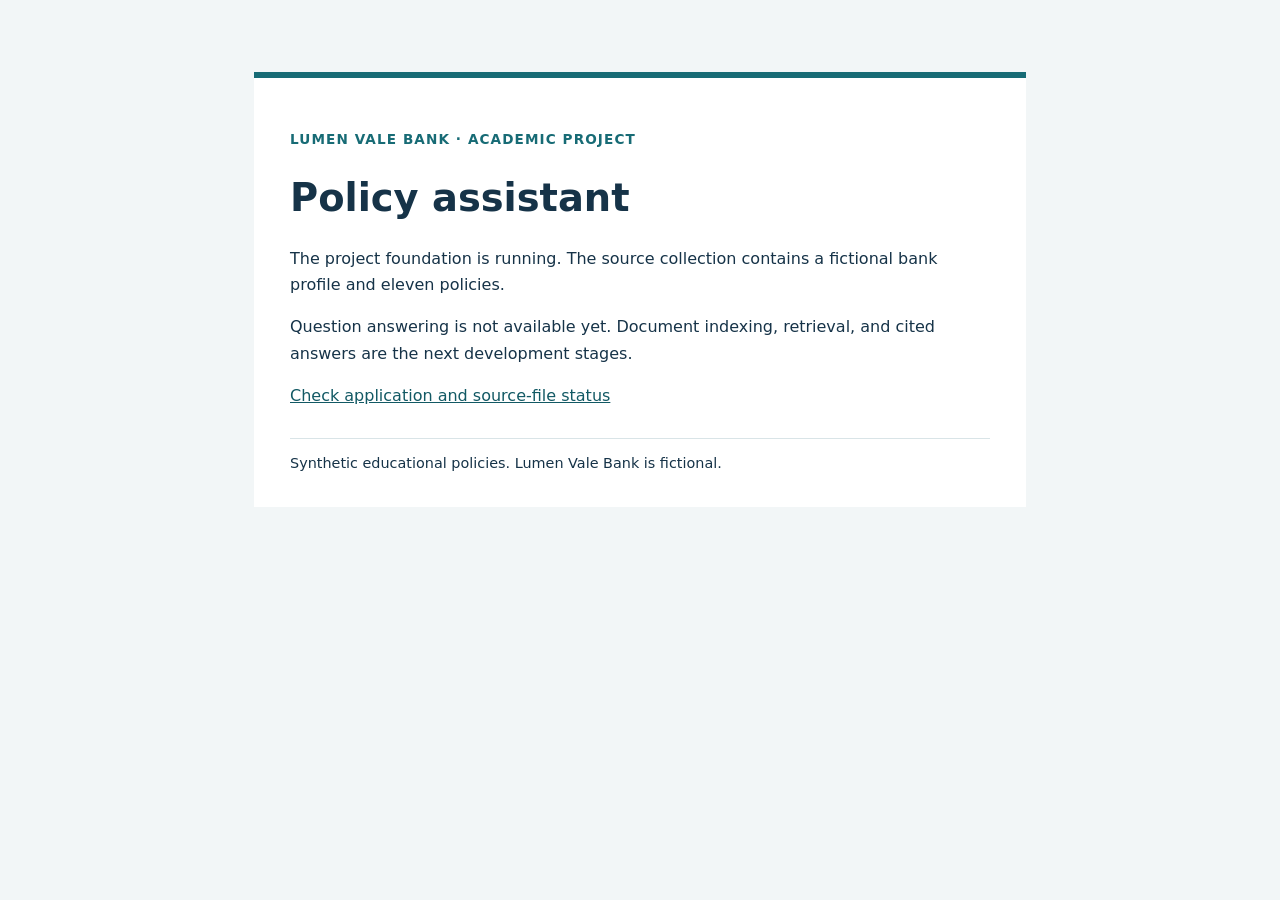
==== policy_assistant/templates/index.html @ 29c15a76 "Lume_Val_Bank_Rag" ====
<!doctype html>
<html lang="en">
<head>
  <meta charset="utf-8">
  <meta name="viewport" content="width=device-width, initial-scale=1">
  <title>Lumen Vale Bank | Policy Assistant</title>
  <style>
    :root { color-scheme: light; font-family: system-ui, sans-serif; color: #163348; background: #f2f6f7; }
    body { margin: 0; }
    main { max-width: 700px; margin: 8vh auto; padding: 36px; background: white; border-top: 6px solid #176b75; }
    .eyebrow { color: #176b75; font-size: .85rem; font-weight: 700; letter-spacing: .08em; }
    h1 { font-size: 2.4rem; line-height: 1.15; }
    p, li { line-height: 1.65; }
    a { color: #125964; }
    footer { border-top: 1px solid #d9e4e7; margin-top: 28px; padding-top: 16px; font-size: .9rem; }
  </style>
</head>
<body>
  <main>
    <p class="eyebrow">LUMEN VALE BANK · ACADEMIC PROJECT</p>
    <h1>Policy assistant</h1>
    <p>The project foundation is running. The source collection contains a fictional bank profile and eleven policies.</p>
    <p>Question answering is not available yet. Document indexing, retrieval, and cited answers are the next development stages.</p>
    <p><a href="/health">Check application and source-file status</a></p>
    <footer>Synthetic educational policies. Lumen Vale Bank is fictional.</footer>
  </main>
</body>
</html>
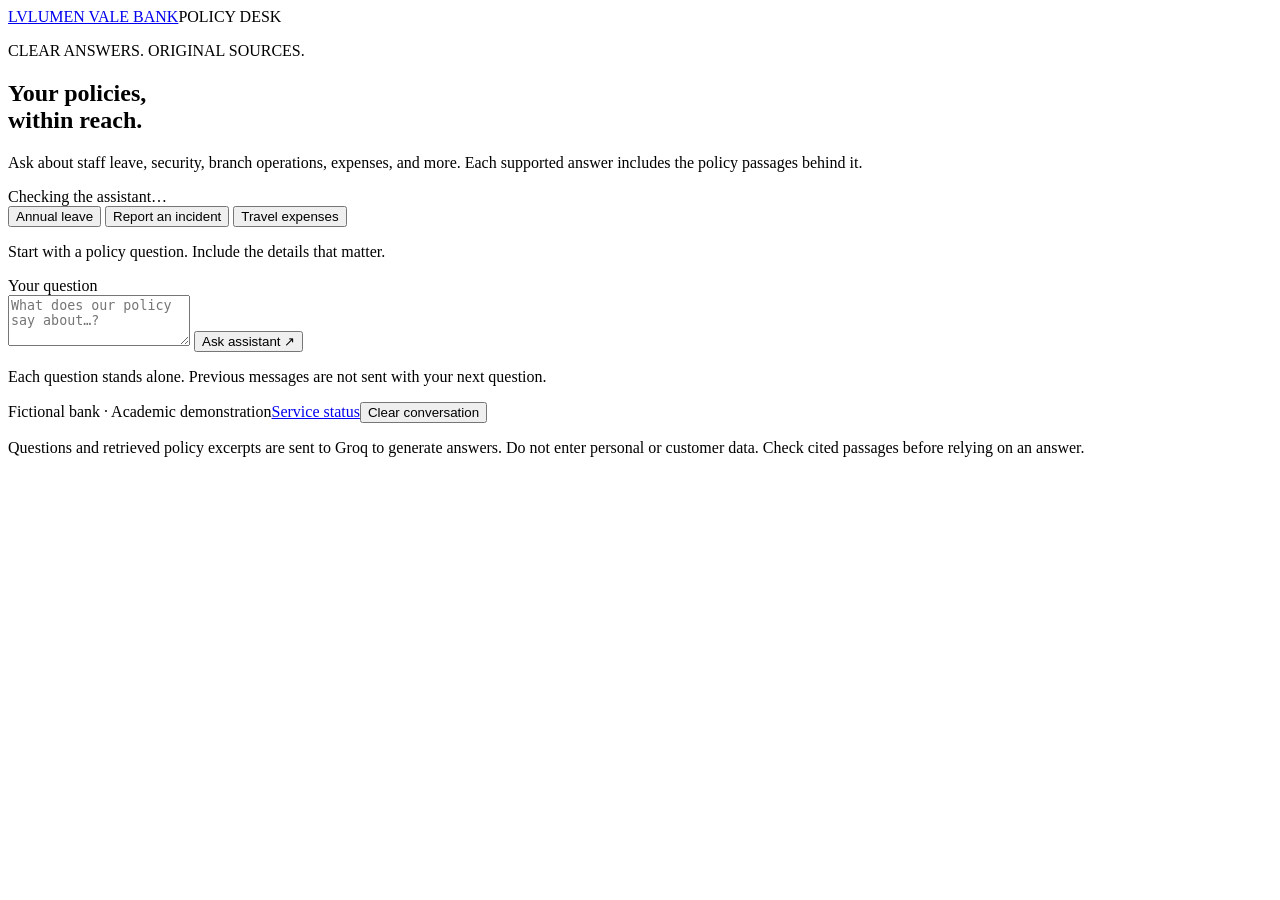
==== commit 0176cda1: "working out generation fixes" ====
--- a/policy_assistant/templates/index.html
+++ b/policy_assistant/templates/index.html
@@ -1,28 +1,23 @@
 <!doctype html>
 <html lang="en">
-<head>
-  <meta charset="utf-8">
-  <meta name="viewport" content="width=device-width, initial-scale=1">
-  <title>Lumen Vale Bank | Policy Assistant</title>
-  <style>
-    :root { color-scheme: light; font-family: system-ui, sans-serif; color: #163348; background: #f2f6f7; }
-    body { margin: 0; }
-    main { max-width: 700px; margin: 8vh auto; padding: 36px; background: white; border-top: 6px solid #176b75; }
-    .eyebrow { color: #176b75; font-size: .85rem; font-weight: 700; letter-spacing: .08em; }
-    h1 { font-size: 2.4rem; line-height: 1.15; }
-    p, li { line-height: 1.65; }
-    a { color: #125964; }
-    footer { border-top: 1px solid #d9e4e7; margin-top: 28px; padding-top: 16px; font-size: .9rem; }
-  </style>
-</head>
-<body>
-  <main>
-    <p class="eyebrow">LUMEN VALE BANK · ACADEMIC PROJECT</p>
-    <h1>Policy assistant</h1>
-    <p>The project foundation is running. The source collection contains a fictional bank profile and eleven policies.</p>
-    <p>Question answering is not available yet. Document indexing, retrieval, and cited answers are the next development stages.</p>
-    <p><a href="/health">Check application and source-file status</a></p>
-    <footer>Synthetic educational policies. Lumen Vale Bank is fictional.</footer>
-  </main>
-</body>
-</html>
+<head><meta charset="utf-8"><meta name="viewport" content="width=device-width,initial-scale=1">
+<title>Lumen Vale | Policy assistant</title>
+<link rel="stylesheet" href="/static/app.css"><script src="/static/chat.js" defer></script></head>
+<body><main>
+<header><a class="brand" href="/">LV<span>LUMEN VALE BANK</span></a><span class="tag">POLICY DESK</span></header>
+<section class="intro"><p class="eyebrow">CLEAR ANSWERS. ORIGINAL SOURCES.</p>
+<h1>Your policies,<br>within reach.</h1>
+<p>Ask about staff leave, security, branch operations, expenses, and more. Each supported answer includes the policy passages behind it.</p></section>
+<div id="status" class="status" role="status">Checking the assistant…</div>
+<div class="suggestions" aria-label="Example questions">
+<button type="button" data-question="How many annual leave days do full-time staff receive?">Annual leave</button>
+<button type="button" data-question="What should I do if I suspect a security incident?">Report an incident</button>
+<button type="button" data-question="What are the meal reimbursement limits?">Travel expenses</button></div>
+<section id="messages" aria-live="polite" aria-label="Conversation"><p class="empty">Start with a policy question. Include the details that matter.</p></section>
+<form id="chat-form"><label for="question">Your question</label><div class="composer">
+<textarea id="question" name="question" rows="3" maxlength="1200" required placeholder="What does our policy say about…?"></textarea>
+<button id="send" type="submit">Ask assistant <span aria-hidden="true">↗</span></button></div>
+<p class="hint">Each question stands alone. Previous messages are not sent with your next question.</p></form>
+<footer><span>Fictional bank · Academic demonstration</span><a href="/health">Service status</a><button id="clear" type="button">Clear conversation</button>
+<p>Questions and retrieved policy excerpts are sent to Groq to generate answers. Do not enter personal or customer data. Check cited passages before relying on an answer.</p></footer>
+</main></body></html>
